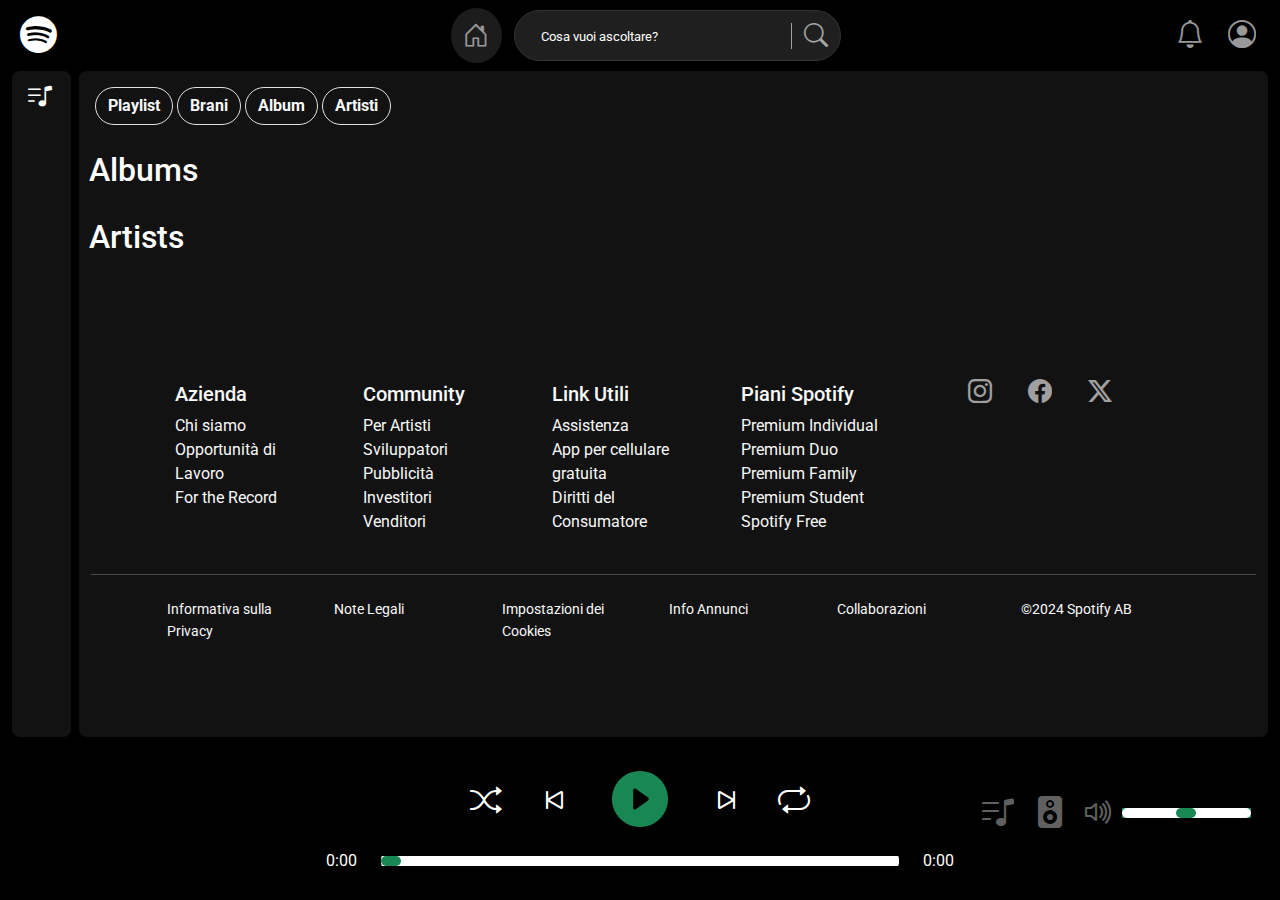
==== index.html @ 29d8d2ef "recentsongs display" ====
<!DOCTYPE html>
<html lang="it">

<head>
  <meta charset="UTF-8" />
  <meta name="viewport" content="width=device-width, initial-scale=1.0" />
  <title>HomePage</title>
  <link href="https://cdn.jsdelivr.net/npm/bootstrap@5.3.3/dist/css/bootstrap.min.css" rel="stylesheet"
    integrity="sha384-QWTKZyjpPEjISv5WaRU9OFeRpok6YctnYmDr5pNlyT2bRjXh0JMhjY6hW+ALEwIH" crossorigin="anonymous" />
  <link rel="stylesheet" href="https://cdn.jsdelivr.net/npm/bootstrap-icons@1.11.3/font/bootstrap-icons.min.css" />
  <link rel="stylesheet" href="assets/css/style.css" />
</head>

<body class="container-fluid">
  <header class="navbar bg-black row row-cols-3">
    <div class="flex-start col-4">
      <a class="navbar-brand p-2" href="./index.html">
        <i class="bi bi-spotify" style="font-size: 2.3rem; color: white"></i>
      </a>
    </div>
    <div class="d-flex col-4">
      <button class="btn" type="button" onclick="window.location.href='./index.html'">
        <i class="bi bi-house-door grey-icon"></i>
      </button>
      <form class="search-container" id="searchForm">
        <input type="text" placeholder="Cosa vuoi ascoltare?" class="ms-3" id="searchInput" />
        <button class="btn" type="submit" id="searchBtn">
          <i class="bi bi-search fs-4 grey-icon"></i>
        </button>

        <!-- <button class="btn" type="button">
            <i class="bi bi-view-list fs-3 grey-icon"></i>
          </button>  -->
      </form>
    </div>

    <div class="d-flex col-4 justify-content-end">
      <div class="dropdown">
        <button class="btn" data-bs-toggle="dropdown" type="button">
          <i class="bi bi-bell fs-3 grey-icon"></i>
        </button>
        <ul class="dropdown-menu dropdown-menu-end bg-dark">
          <li>
            <a class="dropdown-item" href="#">Nessuna nuova notifica</a>
          </li>
        </ul>
      </div>
      <div class="dropdown user">
        <button class="btn" type="button" data-bs-toggle="dropdown" aria-expanded="false">
          <i class="bi bi-person-circle fs-3 grey-icon"></i>
        </button>
        <ul class="dropdown-menu dropdown-menu-end bg-dark">
          <li><a class="dropdown-item" href="#">Account</a></li>
          <li><a class="dropdown-item" href="#">Profilo</a></li>
          <li><a class="dropdown-item" href="#">Impostazioni</a></li>
          <li>
            <hr class="dropdown-divider" />
          </li>
          <li><a class="dropdown-item" href="#">Esci</a></li>
        </ul>
      </div>
    </div>
  </header>

  <main class="container-fluid bg-black p-0">
    <section class="d-flex justify-content-between gap-2">
      <!--Libreria-->
      <div class="sidebar bg-schede align-items-start sticky-top h-100 top-custom pt-2 px-3 rounded-3" id="sidebar">
        <div class="menu-header" onclick="toggleMenu()">
          <i class="bi bi-music-note-list fs-4 me-2"></i>
          <span class="fw-bold hydeLibrary">La tua Libreria</span>
          <span><i class="bi bi-plus-lg grey-icon fs-4 ms-5"></i></span>
          <!--<form class="library-search-container">
              <button class="btn" type="button"></button>
              <input type="text" placeholder="Cerca in la Tua Libreria" />
            </form>-->
          <div class="my-2 hydeLibrary" id="library-container">
            <ul class="d-flex list-unstyled my-2">
              <li class="rounded bg-secondary text-light fs-6 fw-bold p-1 mx-2">
                Playlist
              </li>
              <li class="rounded bg-secondary text-light fw-bold p-1 mx-2">
                Artisti
              </li>
              <li class="rounded bg-secondary text-light fw-bold p-1 mx-2">
                Album
              </li>
            </ul>
            <div class="hydeLibrary d-flex justify-content-between">
              <span><i class="bi bi-search library-icon ms-4 fs-6 grey-icon"></i></span>
              <span><i class="bi bi-border-width ms-2 fs-6 grey-icon"></i></span>
            </div>
          </div>
        </div>

        <div id="libraryList" class="hydeLibrary library-scroll"></div>
      </div>

      <!--Main Containers 1 e 2-->
      <div class="container-fluid overflow-hidden p-0 rounded-3 bg-schede">
        <!--MAIN CONTAINER CON OVERFLOW HIDDEN-->
        <div class="container-fluid flex-grow-1 p-0 m-0 bg-schede main" id="main-Container">

          <div class="container-fluid px-3 py-3">
            <button class="btn btn-outline-secondary border bg-schede rounded-pill text-light fs-6 fw-bold" selected>
              Playlist
            </button>
            <button class="btn btn-outline-secondary border bg-schede rounded-pill text-light fs-6 fw-bold">
              Brani
            </button>
            <button class="btn btn-outline-secondary border bg-schede rounded-pill text-light fs-6 fw-bold">
              Album
            </button>
            <button class="btn btn-outline-secondary border bg-schede rounded-pill text-light fs-6 fw-bold">
              Artisti
            </button>
          </div>
          <h3 id="recentSongsTitle">Recent Songs</h3>
          <div class="container p-0" id="recentSongContainer">
            <div class="row row row-cols-3 g-2 gap-3 justify-content-center" id="recentSongWrapper">
              <!--<div class="col-4">a</div>
                <div class="col-4">a</div>
                <div class="col-4">a</div>
                <div class="col-4">a</div>
                <div class="col-4">a</div>
                <div class="col-4">a</div>-->
            </div>
          </div>

          <h2>Albums</h2>
          <!--Cambiato ID senza "container" per matchare il print in js-->
          <div class="row row-cols-2 row-cols-md-3 row-cols-lg-6 bg-schede px-5 w-100" id="album">
            <!--QUI SCHEDE JS RELATIVE AGLI ALBUMS
              VA AGGIUNTO TITOLO DELLA SEZIONE -->
            <!-- ELIMINARE DA QUA-->
            <!-- <div id="cardwrapper" class="col bg-schede d-flex justify-content-center card-prova g-0">
                <div class="card-padre d-flex justify-content-center pt-4">
                <div class="card bg-transparent border-0 card-figlio">
                  <a href=""><img
                    src="assets/imgs/main/image-13.jpg"
                    class="card-img-top img-fluid rounded-circle"
                    alt="..."
                  /></a>
                  <div class="card-body">
                    <a href="" class="text-light link-card"><p class="card-text fs-5">ARTISTA</p></a>
                  </div>
                </div>
                </div>
              </div>-->
            <!--A QUA-->
          </div>
          <h2>Artists</h2>
          <!--Cambiato ID senza "container" per matchare il print in js-->
          <div class="row row-cols-2 row-cols-md-3 row-cols-lg-6 bg-schede px-5 w-100" id="artist">
            <!--QUI SCHEDE JS RELATIVE AGLI ARTISTI
              VA AGGIUNTO TITOLO DELLA SEZIONE -->
          </div>
          <h2></h2><!--EX CRONOLOGIA TITOLO -->
          <div class="row row-cols-2 row-cols-md-3 row-cols-lg-6 bg-schede px-5 w-100" id="cronologiaContainer">
            <!--QUI SCHEDE JS RELATIVE ALLA CRONOLOGIA
              VA AGGIUNTO TITOLO DELLA SEZIONE -->
          </div>
          <!--QUA CI STAVA L'HR-->
          <footer class="bg-schede text-light py-4 mt-5">
            <div class="container-fluid">
              <div class="row row-cols-md-5 mx-3 px-5">
                <div class="col-md-2 m-2">
                  <h5>Azienda</h5>
                  <ul class="list-unstyled">
                    <li>
                      <a href="javascript:void(0)" class="text-light text-decoration-none">Chi siamo</a>
                    </li>
                    <li>
                      <a href="javascript:void(0)" class="text-light text-decoration-none">Opportunità di Lavoro</a>
                    </li>
                    <li>
                      <a href="javascript:void(0)" class="text-light text-decoration-none">For the Record</a>
                    </li>
                  </ul>
                </div>
                <div class="col-md-2 m-2">
                  <h5>Community</h5>
                  <ul class="list-unstyled">
                    <li>
                      <a href="javascript:void(0)" class="text-light text-decoration-none">Per Artisti</a>
                    </li>
                    <li>
                      <a href="javascript:void(0)" class="text-light text-decoration-none">Sviluppatori</a>
                    </li>
                    <li>
                      <a href="javascript:void(0)" class="text-light text-decoration-none">Pubblicità</a>
                    </li>
                    <li>
                      <a href="javascript:void(0)" class="text-light text-decoration-none">Investitori</a>
                    </li>
                    <li>
                      <a href="javascript:void(0)" class="text-light text-decoration-none">Venditori</a>
                    </li>
                  </ul>
                </div>
                <div class="col-md-2 m-2">
                  <h5>Link Utili</h5>
                  <ul class="list-unstyled">
                    <li>
                      <a href="javascript:void(0)" class="text-light text-decoration-none">Assistenza</a>
                    </li>
                    <li>
                      <a href="javascript:void(0)" class="text-light text-decoration-none">App per cellulare
                        gratuita</a>
                    </li>
                    <li>
                      <a href="javascript:void(0)" class="text-light text-decoration-none">Diritti del Consumatore</a>
                    </li>
                  </ul>
                </div>
                <div class="col-md-2 m-2">
                  <h5>Piani Spotify</h5>
                  <ul class="list-unstyled">
                    <li>
                      <a href="javascript:void(0)" class="text-light text-decoration-none">Premium Individual</a>
                    </li>
                    <li>
                      <a href="javascript:void(0)" class="text-light text-decoration-none">Premium Duo</a>
                    </li>
                    <li>
                      <a href="javascript:void(0)" class="text-light text-decoration-none">Premium Family</a>
                    </li>
                    <li>
                      <a href="javascript:void(0)" class="text-light text-decoration-none">Premium Student</a>
                    </li>
                    <li>
                      <a href="javascript:void(0)" class="text-light text-decoration-none">Spotify Free</a>
                    </li>
                  </ul>
                </div>
                <div class="col-md-3 text-center me-0">
                  <i class="bi bi-instagram grey-icon fs-4 mx-3"></i>
                  <i class="bi bi-facebook grey-icon fs-4 mx-3"></i>
                  <i class="bi bi-twitter-x grey-icon fs-4 mx-3"></i>
                </div>
              </div>

              <hr />
              <div class="container-fluid text-light p-0 py-2 lastNotes">
                <ul class="row row-cols-md-5 ms-3 me-5 px-5 list-unstyled">
                  <li class="col-md-2">
                    <p>Informativa sulla Privacy</p>
                  </li>
                  <li class="col-md-2">
                    <p>Note Legali</p>
                  </li>
                  <li class="col-md-2">
                    <p>Impostazioni dei Cookies</p>
                  </li>
                  <li class="col-md-2">
                    <p>Info Annunci</p>
                  </li>
                  <li class="col-md-2">
                    <p>Collaborazioni</p>
                  </li>
                  <li class="col-md-2 text-center">
                    <p>&copy;2024 Spotify AB</p>
                  </li>
                </ul>
              </div>
            </div>
          </footer>
        </div>

        <div class="container-fluid flex-grow-1 m-0 bg-schede main d-none" id="second-main-Container">

          <div class="container-fluid px-3 py-3">
            <button class="btn btn-outline-secondary border bg-schede rounded-pill text-light fs-6 fw-bold" selected>
              Playlist
            </button>
            <button class="btn btn-outline-secondary border bg-schede rounded-pill text-light fs-6 fw-bold">
              Brani
            </button>
            <button class="btn btn-outline-secondary border bg-schede rounded-pill text-light fs-6 fw-bold">
              Album
            </button>
            <button class="btn btn-outline-secondary border bg-schede rounded-pill text-light fs-6 fw-bold">
              Artisti
            </button>
          </div>

          <div class="row row-cols-4 mb-4 px-0">
            <div class="col-3 d-flex justify-content-end py-3">
              <div class="card-Track d-flex justify-content-center py-3" id="popularSearchSong">
                <div class="card-figlio">
                  <img src="" alt="..." width="280px" class="img-fluid mb-3" id="firstAlbum" />
                  <h5 id="firstTrack">titolo canzone</h5>
                  <div class="d-flex">
                    <p id="type" class="lastNotes opacity-75">Brano</p>
                    <p id="duration" class="lastNotes ms-2">durata</p>
                  </div>
                </div>
              </div>
            </div>
            <div class="col-3 d-flex justify-content-center py-3">
              <div class="card-Track d-flex justify-content-center py-3">
                <div class="card-figlio">
                  <img src="" alt="..." width="315px" class="img-fluid mb-3 rounded-circle" id="firstArtistPic" />
                  <a class="link-card" id="firstArtistLink">
                    <h5 id="firstArtistName">Artist name</h5>
                  </a>
                </div>
              </div>
            </div>
            <div class="col-6 d-flex flex-column justify-content-center" id="popularTracks">
              <!--Scitta con js-->
            </div>
          </div>
          <div class="container">
            <div class="row row-cols-4 justify-content-between opacity-75">
              <div class="col-index align-content-center text-end ms-3">
                <p class="mb-1">#</p>
              </div>
              <div class="col-7 align-content-center">
                <p class="mb-1">Titolo</p>
              </div>
              <div class="col-2 text-end align-content-center"></div>
              <div class="col-2 text-end align-content-center">
                <p class="mb-1"><i class="bi bi-clock"></i></p>
              </div>
            </div>
            <hr class="bg-secondary mt-0" />

            <div class="mt-3" id="songList">
              <!--LISTA CANZONI-->
            </div>

            <!--SEZIONE CORRELATI-->
            <h2>Related Album</h2>
            <!--Cambiato ID senza "container" per matchare il print in js-->
            <div class="row row-cols-2 row-cols-md-3 row-cols-lg-6 bg-schede px-5 w-100" id="albumSearch"></div>
            <h2>Related Artist</h2>
            <!--Cambiato ID senza "container" per matchare il print in js-->
            <div class="row row-cols-2 row-cols-md-3 row-cols-lg-6 bg-schede px-5 w-100" id="artistSearch"></div>
            <footer class="bg-schede text-light py-4 mt-5">
              <div class="container-fluid">
                <div class="row row-cols-md-5 mx-3 px-5">
                  <div class="col-md-2 m-2">
                    <h5>Azienda</h5>
                    <ul class="list-unstyled">
                      <li>
                        <a href="javascript:void(0)" class="text-light text-decoration-none">Chi siamo</a>
                      </li>
                      <li>
                        <a href="javascript:void(0)" class="text-light text-decoration-none">Opportunità di Lavoro</a>
                      </li>
                      <li>
                        <a href="javascript:void(0)" class="text-light text-decoration-none">For the Record</a>
                      </li>
                    </ul>
                  </div>
                  <div class="col-md-2 m-2">
                    <h5>Community</h5>
                    <ul class="list-unstyled">
                      <li>
                        <a href="javascript:void(0)" class="text-light text-decoration-none">Per Artisti</a>
                      </li>
                      <li>
                        <a href="javascript:void(0)" class="text-light text-decoration-none">Sviluppatori</a>
                      </li>
                      <li>
                        <a href="javascript:void(0)" class="text-light text-decoration-none">Pubblicità</a>
                      </li>
                      <li>
                        <a href="javascript:void(0)" class="text-light text-decoration-none">Investitori</a>
                      </li>
                      <li>
                        <a href="javascript:void(0)" class="text-light text-decoration-none">Venditori</a>
                      </li>
                    </ul>
                  </div>
                  <div class="col-md-2 m-2">
                    <h5>Link Utili</h5>
                    <ul class="list-unstyled">
                      <li>
                        <a href="javascript:void(0)" class="text-light text-decoration-none">Assistenza</a>
                      </li>
                      <li>
                        <a href="javascript:void(0)" class="text-light text-decoration-none">App per cellulare
                          gratuita</a>
                      </li>
                      <li>
                        <a href="javascript:void(0)" class="text-light text-decoration-none">Diritti del Consumatore</a>
                      </li>
                    </ul>
                  </div>
                  <div class="col-md-2 m-2">
                    <h5>Piani Spotify</h5>
                    <ul class="list-unstyled">
                      <li>
                        <a href="javascript:void(0)" class="text-light text-decoration-none">Premium Individual</a>
                      </li>
                      <li>
                        <a href="javascript:void(0)" class="text-light text-decoration-none">Premium Duo</a>
                      </li>
                      <li>
                        <a href="javascript:void(0)" class="text-light text-decoration-none">Premium Family</a>
                      </li>
                      <li>
                        <a href="javascript:void(0)" class="text-light text-decoration-none">Premium Student</a>
                      </li>
                      <li>
                        <a href="javascript:void(0)" class="text-light text-decoration-none">Spotify Free</a>
                      </li>
                    </ul>
                  </div>
                  <div class="col-md-3 text-center me-0">
                    <i class="bi bi-instagram grey-icon fs-4 mx-3"></i>
                    <i class="bi bi-facebook grey-icon fs-4 mx-3"></i>
                    <i class="bi bi-twitter-x grey-icon fs-4 mx-3"></i>
                  </div>
                </div>

                <hr />
                <div class="container-fluid text-light p-0 py-2 lastNotes">
                  <ul class="row row-cols-md-5 ms-3 me-5 px-5 list-unstyled">
                    <li class="col-md-2">
                      <p>Informativa sulla Privacy</p>
                    </li>
                    <li class="col-md-2">
                      <p>Note Legali</p>
                    </li>
                    <li class="col-md-2">
                      <p>Impostazioni dei Cookies</p>
                    </li>
                    <li class="col-md-2">
                      <p>Info Annunci</p>
                    </li>
                    <li class="col-md-2">
                      <p>Collaborazioni</p>
                    </li>
                    <li class="col-md-2 text-center">
                      <p>&copy;2024 Spotify AB</p>
                    </li>
                  </ul>
                </div>
              </div>
            </footer>
          </div>
        </div>
      </div>
    </section>

    <section id="music-player" class="container-fluid bg-black pt-3">
      <audio src="" class="d-none" id="audioPlayer"></audio>
      <div class="row row-cols-4 align-items-center">
        <div class="col-2 d-flex align-items-center p-0">
          <img id="current-song-img" src="" class="img-fluid rounded-3 pe-1" />
          <div>
            <p id="song-title" class="text-white h3 m-0"></p>
            <p id="artist-name" class="text-white h4 m-0 opacity-75"></p>
          </div>
        </div>
        <div class="col-1" id="likeSongButton"></div>
        <div id="progress-container" class="col-6 p-0">
          <div class="d-flex justify-content-center">
            <button class="btn">
              <i class="bi bi-shuffle text-white"></i>
            </button>
            <button class="btn">
              <i class="bi bi-skip-start text-white"></i>
            </button>
            <button type="button" id="playPause" class="btn fs-3" onclick="playPause()">
              <i class="bi bi-play-circle-fill text-success"></i>
            </button>
            <button class="btn">
              <i class="bi bi-skip-end text-white"></i>
            </button>
            <button class="btn">
              <i class="bi bi-repeat text-white"></i>
            </button>
          </div>
          <div class="row align-items-center">
            <div class="col-auto">
              <p id="currentTime" class="text-white">0:00</p>
            </div>
            <div class="col">
              
                <div class="progress-bar progress" role="progressbar"aria-valuemin="0"
                  aria-valuemax="100">
                  <input type="range" id="Barra" value="0"/>
                </div>
              
            </div>
            <div class="col-auto">
              <p id="songDuration" class="text-white">0:00</p>
            </div>
          </div>
        </div>
        <div class="col-3 d-flex align-items-center p-0 justify-content-center">
          <i class="bi bi-music-note-list grey-icon px-1"></i>
          <i class="bi bi-speaker-fill grey-icon px-1"></i>
          <i class="bi bi-volume-up grey-icon"></i>
          <input type="range" class="ml-2 bg-success" />
        </div>
      </div>
    </section>
  </main>
  <script src="https://cdn.jsdelivr.net/npm/bootstrap@5.3.3/dist/js/bootstrap.bundle.min.js"
    integrity="sha384-YvpcrYf0tY3lHB60NNkmXc5s9fDVZLESaAA55NDzOxhy9GkcIdslK1eN7N6jIeHz"
    crossorigin="anonymous"></script>
  <script src="assets/js/index.js"></script>
</body>

</html>
---- assets/css/style.css ----
@import url("https://fonts.googleapis.com/css2?family=Roboto:ital,wght@0,100;0,300;0,400;0,500;0,700;0,900;1,100;1,300;1,400;1,500;1,700;1,900&display=swap");

* {
  box-sizing: border-box;
}

html,
body {
  font-family: "Roboto", sans-serif;
  background-color: black;
  color: white;
  padding: 0;
  margin: 0;
}
p{
  margin:0;
  padding:0;
}

main{
  height:87vh;
  box-sizing: border-box;
}

main>section:first-child{
  height: 85%;
}

.bg-custom {
  background-color: #1e1e1e;
}

.text-custom {
  opacity: 0.7;
}

.text-custom:hover {
  opacity: 1;
}

.search-container {
  display: flex;
  justify-content: space-between;
  align-items: center;
  background-color: #1f1f1f;
  border-radius: 30px;
  border: 1px solid #333;
  flex-grow: 1;
}

.grey-icon {
  color: white;
  opacity: 0.6;
  font-size: 2rem;
  transition: color 0.3s ease;
}

.bi-house-door {
  background-color: #303030;
  border-radius: 50%;
  padding: 0.5em;
  font-size: 1.6em;
}

button:active .grey-icon,
button:hover .grey-icon {
  opacity: 1;
  border: none;
  outline: none;
}

.btn {
  background-color: transparent;
  border: none;
  outline: none;
}

.search-container input::placeholder{
  font-size: 0.8em;
}

.search-container input,
.search-container input:focus,
.search-container input:-webkit-autofill, 
.search-container input:-webkit-autofill:focus {
  box-shadow: 0 0 0px 1000px #1f1f1f inset;
  -webkit-text-fill-color: white;
  font-size: 1em;
  background-color: #1f1f1f !important;
  color: white !important;
  border: none;
  outline: none;
  flex-grow: 1;
  border-right: 1px solid #a1a1a1;
  padding-left: 0.6em;
}

.custom-select { 
  background-color: transparent; 
  color: white; 
  border: none; 
} 
.custom-select option { 
  background-color: #1f1f1f; 
  color: white; 
} 
.custom-select:focus { 
  border-color: transparent; 
  box-shadow: none;
  background-color: #1f1f1f;
 } 
 .custom-select option:hover, 
 .custom-select option:focus {
  background-color: #1f1f1f; 
  color: white; 
}

.search-container input:focus .search-container {
  border: 2px solid #fefefe; /* Colore del bordo quando si scrive (verde, ad esempio) */
}

.dropdown-item, .dropdown-item:hover  {
  color: white;
  font-size: 1em;
  width: 13rem;
  opacity: 0.8;
  margin-bottom: 0.5em;
  background-color: transparent;
}

.user .dropdown-item:hover {
  background-color: #3E3E3E;
  color: #fefefe;
}

.sidebar {
    background-color: #000;
    width: 60px;
    overflow-x: hidden;
    transition: width 0.3s ease;
    display: flex;
    flex-direction: column;
    align-items: center;
    padding-top: 15px;
}

.sidebar.expanded{
    width: 20rem;
}

.menu-item {
    display: flex;
    align-items: center;
    gap: 15px;
    width: 100%;
    padding: 10px;
    color: white;
    text-decoration: none;
    transition: background 0.3s ease;
}

.menu-item i {
    font-size: 1.5rem;
    margin-left: 10px;
}

.library-search-container, .hydeLibrary{
    display: none;
    white-space: nowrap;
}


.sidebar.expanded span, .sidebar.expanded .hydeLibrary,.sidebar.expanded .library-search-container{
    display: inline;
}

.menu-item:hover {
    background-color: #333;
}

/* Icona personalizzata per la parte superiore */
.menu-header i {
    font-size: 2rem;
    margin-bottom: 30px;
    color: white;
}
.top-custom{
  top: 5.9em;
  height: 75%;
}

.bg-schede{
  background-color: #121212;
}
.bg-custom {
  background-color: #353535;
}
.main{
  width: 100%;
  height: 75vh;
  overflow-y: scroll;
}

.lastNotes {
  font-size: 0.9rem;
}

.card-text{
  display: -webkit-box;
  -webkit-box-direction: vertical;
  -webkit-box-orient: vertical;
  -webkit-line-clamp: 2;
  overflow: hidden;
  height: 4rem;
}

.card-figlio{
  width: 80%;
}

.card-padre{
  width: 95%;
}
.card-padre:hover{
  background-color: #1f1f1f7a;
  cursor: pointer;
  border-radius: 16px; 
}
.link-card{
  text-decoration: none;
}
.link-card:hover{
  text-decoration: underline;
}


.img{
  object-fit: cover;
  object-position: top;
}

.col-index{
width: 1em;
}

.icon-hover{
  visibility: hidden;
}

.hover-custom:hover .icon-hover{
  visibility: visible;
}

.fs-custom{
  font-size: 0.9em
}

.card-Track{
  background-color: #1f1f1f7a;
  cursor: pointer;
  border-radius: 12px; 
}

.card-Track:hover{
  background-color: #1f1f1f;
}

.list-hover{
  cursor: pointer;
  border-radius: 12px; 
}

.list-hover:hover{
  background-color: #1f1f1f7a;
}

.link-card{
  text-decoration: none;
  color: #fefefe;
  opacity: 0.7;
}

.link-card:hover{
  opacity: 1;
  text-decoration: none;
}


/*ALBUM INIZIO*/
-hero{
  box-shadow: 0px 50px 100px 50px #DC3545;
}
.titolo{
  font-size: 4.5em;
  font-weight:900;
}
h2, .hero p, .hero img{
  padding: 10px;
}
#imgAlbum{
  padding: 0;
  max-width: 250px;
  display: block;
  margin: 0 auto;
  margin-bottom: 20px;
  box-shadow: 7px 7px 10px #1f1f1f;
}
#imgBand{
  width: 30%;
  max-width: 90px;
  border-radius: 50px;
  display: inline-block;
}
.imgSong{
  max-width: 40px;
  border-radius: 8px;
  display: inline-block;
}
.dropdown-item:hover{
  background-color: grey;
}
ol{
  padding-left: 50px;
}
ol li {
  margin-bottom: 10px;
  font-size: x-large;
}
ol li p{
  margin-left: 20%;
}
#sidebar{
  display: none;
}

@media screen and (min-width:768px){
  ol li{
      font-size: larger;
  }
  .visual, .time{
      display: inline-block !important;
  }
  .more{
      display: none;
  }
  #sidebar{
      display: block;
  }
}
@media screen and (min-width:992px){
  ol li{
      font-size: larger;
  }
  #imgBand{
      width: 40%;
  }
  #imgAlbum{
      max-width: 300px;
  }
}
.col-index{
  width: 1em;
}

#songList p{
  margin-bottom: 0px;
}

/*ALBUM FINE*/

/*ARTIST INIZIO*/
#heroSection{
  min-height:35vh;
  width: 100%;
  
}
.hero-custom{
  width: 100%;
  object-fit: cover;
  
  
}
.heroText-Custom{
  left: 15px;
  bottom:15px;
}
#heroArtistName{
  font-size: 4.5em;
  margin-bottom: 0px !important;
  
  
}
#heroArtistName,#verifiedArtist,#heroArtistView{
  text-shadow: 2px 2px 2px#1f1f1f7a;
}

/*ARTIST FINE*/

/*player*/

#music-player i {
  color: #a1a1a1;
  font-size: 2em;
  margin: 0 0.2em;

}

#music-player i:hover {
  color: white;
}

#song-title {
  font-size: 100%;
}

#artist-name {
  font-size: 70%;
  color: #a1a1a1
}

#current-song-img {
  max-width: 4em;
}
/*fine player*/

.fs-small{
  font-size: 0.7em;
}

.library-scroll{
  overflow: scroll;
}


 * {
  scrollbar-width: auto;
  scrollbar-color: #363636 #121212;}

 
  *::-webkit-scrollbar {
    width: 0px;
  }

  *::-webkit-scrollbar-track {
    background: #121212;
  }

  *::-webkit-scrollbar-thumb {
    background-color: #363636;
    border-radius: px;
    border: px none #000000;
  }

  .custom-text-library{
    display: -webkit-box;
    -webkit-box-direction: horizontal;
    -webkit-box-orient: horizontal;
    overflow: hidden;
    width: 15em;
  }

  .progress-bar{
    background-color: transparent !important;
  }

/*per eliminare le impostazioni di default dei browser*/
  input[type="range"] {
    appearance: none; 
    
}

/*custom per barra*/
input[type="range"]::-webkit-slider-runnable-track {
    height: 10px;
    background: #ffffff;
    border-radius: 5px;
   
}

/* Personalizzazione del cursore (chrome) */
input[type="range"]::-webkit-slider-thumb {
    -webkit-appearance: none;
    appearance: none;
    width: 20px;
    height: 10px;
    border-radius: 25px;
    background: #198754; /* Colore del cursore */
    border: none; /* Bordo bianco per farlo risaltare */
    cursor: pointer;
}

/* Personalizzazione del cursore per Firefox */
input[type="range"]::-moz-range-thumb {
    background: #ffffff;
    cursor: pointer;
}

input[type="range"]:focus::-webkit-slider-runnable-track{
background: rgb(255, 255, 255);
}
input[type="range"]:hover::-webkit-slider-thumb {
    background: #198754; 
    transform: scale(1.5);

}
.card-recent{
  display: -webkit-box;
  -webkit-box-direction: vertical;
  -webkit-box-orient: vertical;
  -webkit-line-clamp: 2;
  overflow: hidden;
}
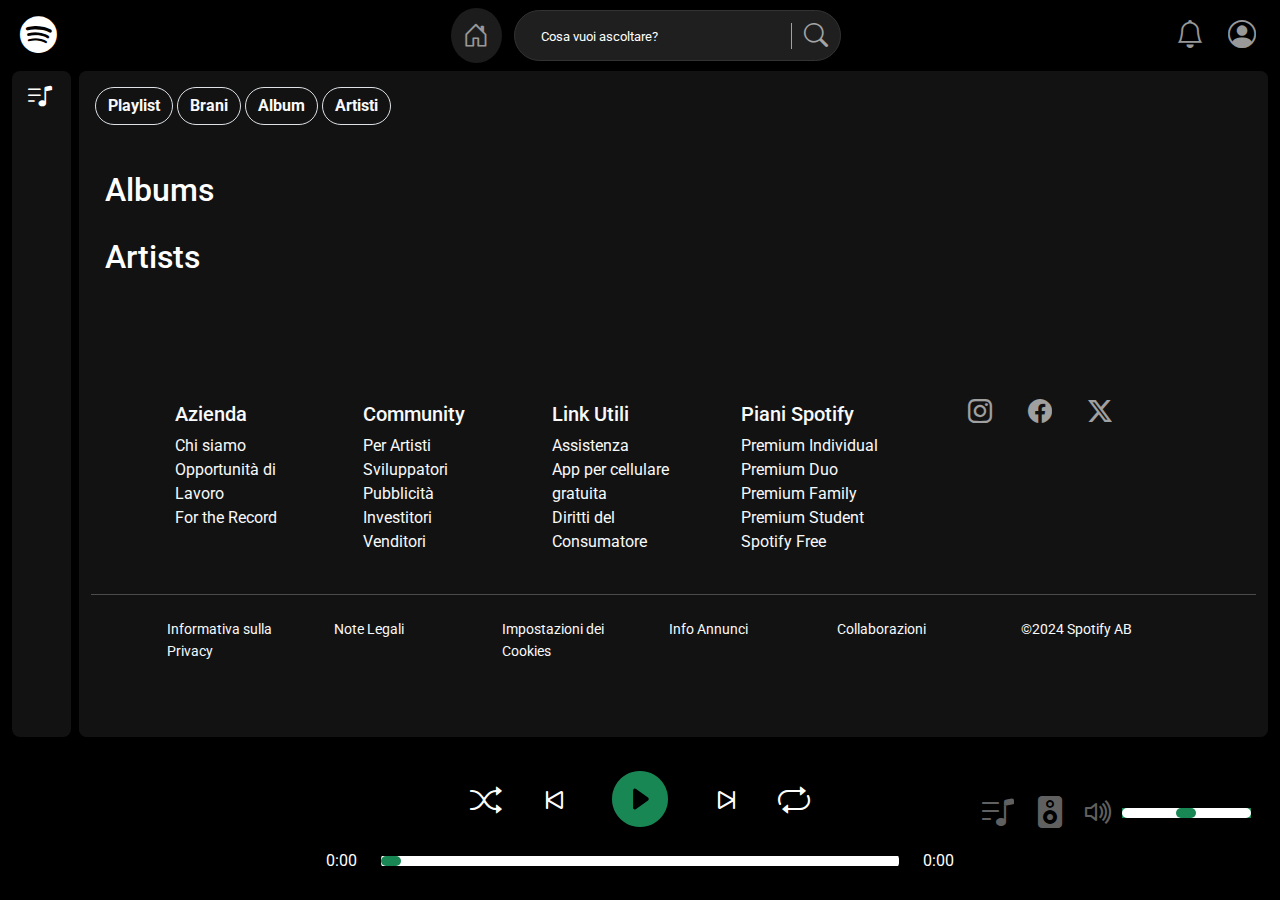
==== commit d9de9baf: "aggiunta icona head" ====
--- a/index.html
+++ b/index.html
@@ -5,6 +5,7 @@
   <meta charset="UTF-8" />
   <meta name="viewport" content="width=device-width, initial-scale=1.0" />
   <title>HomePage</title>
+  <link rel="icon" href="assets/imgs/Spotify_Primary_Logo_RGB_Green.png">
   <link href="https://cdn.jsdelivr.net/npm/bootstrap@5.3.3/dist/css/bootstrap.min.css" rel="stylesheet"
     integrity="sha384-QWTKZyjpPEjISv5WaRU9OFeRpok6YctnYmDr5pNlyT2bRjXh0JMhjY6hW+ALEwIH" crossorigin="anonymous" />
   <link rel="stylesheet" href="https://cdn.jsdelivr.net/npm/bootstrap-icons@1.11.3/font/bootstrap-icons.min.css" />
@@ -115,7 +116,7 @@
               Artisti
             </button>
           </div>
-          <h3 id="recentSongsTitle">Recent Songs</h3>
+          <h2 id="recentSongsTitle" class="ms-3">Recent Songs</h2>
           <div class="container p-0" id="recentSongContainer">
             <div class="row row row-cols-3 g-2 gap-3 justify-content-center" id="recentSongWrapper">
               <!--<div class="col-4">a</div>
@@ -127,7 +128,7 @@
             </div>
           </div>
 
-          <h2>Albums</h2>
+          <h2 class="ms-3">Albums</h2>
           <!--Cambiato ID senza "container" per matchare il print in js-->
           <div class="row row-cols-2 row-cols-md-3 row-cols-lg-6 bg-schede px-5 w-100" id="album">
             <!--QUI SCHEDE JS RELATIVE AGLI ALBUMS
@@ -149,7 +150,7 @@
               </div>-->
             <!--A QUA-->
           </div>
-          <h2>Artists</h2>
+          <h2 class="ms-3">Artists</h2>
           <!--Cambiato ID senza "container" per matchare il print in js-->
           <div class="row row-cols-2 row-cols-md-3 row-cols-lg-6 bg-schede px-5 w-100" id="artist">
             <!--QUI SCHEDE JS RELATIVE AGLI ARTISTI
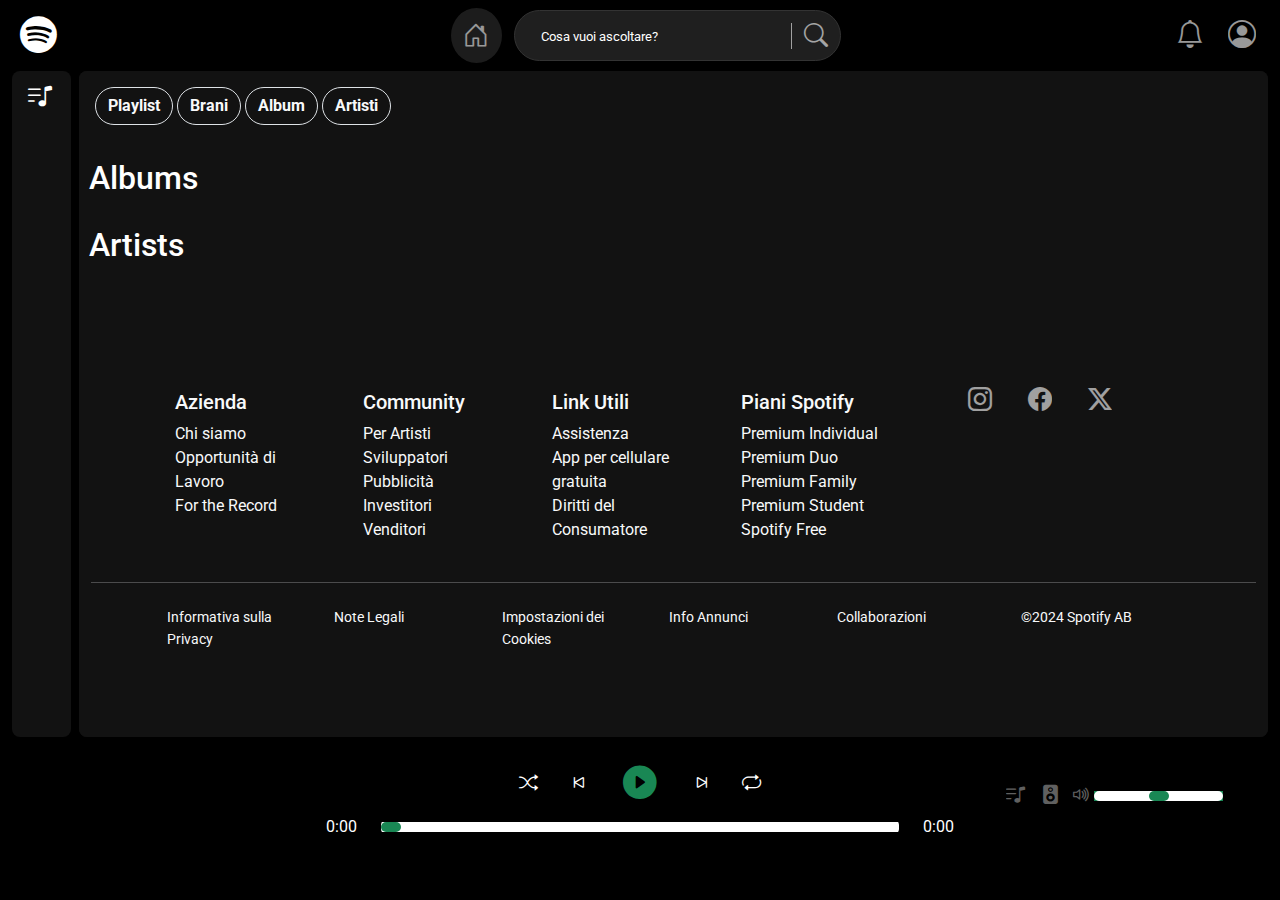
==== commit acec97f4: "modifiche" ====
--- a/index.html
+++ b/index.html
@@ -5,7 +5,6 @@
   <meta charset="UTF-8" />
   <meta name="viewport" content="width=device-width, initial-scale=1.0" />
   <title>HomePage</title>
-  <link rel="icon" href="assets/imgs/Spotify_Primary_Logo_RGB_Green.png">
   <link href="https://cdn.jsdelivr.net/npm/bootstrap@5.3.3/dist/css/bootstrap.min.css" rel="stylesheet"
     integrity="sha384-QWTKZyjpPEjISv5WaRU9OFeRpok6YctnYmDr5pNlyT2bRjXh0JMhjY6hW+ALEwIH" crossorigin="anonymous" />
   <link rel="stylesheet" href="https://cdn.jsdelivr.net/npm/bootstrap-icons@1.11.3/font/bootstrap-icons.min.css" />
@@ -14,12 +13,12 @@
 
 <body class="container-fluid">
   <header class="navbar bg-black row row-cols-3">
-    <div class="flex-start col-4">
+    <div class="flex-start col-2 col-lg-4">
       <a class="navbar-brand p-2" href="./index.html">
         <i class="bi bi-spotify" style="font-size: 2.3rem; color: white"></i>
       </a>
     </div>
-    <div class="d-flex col-4">
+    <div class="d-flex col-10 col-lg-4">
       <button class="btn" type="button" onclick="window.location.href='./index.html'">
         <i class="bi bi-house-door grey-icon"></i>
       </button>
@@ -35,7 +34,7 @@
       </form>
     </div>
 
-    <div class="d-flex col-4 justify-content-end">
+    <div class="d-none d-lg-flex col-4 justify-content-end">
       <div class="dropdown">
         <button class="btn" data-bs-toggle="dropdown" type="button">
           <i class="bi bi-bell fs-3 grey-icon"></i>
@@ -116,9 +115,9 @@
               Artisti
             </button>
           </div>
-          <h2 id="recentSongsTitle" class="ms-3">Recent Songs</h2>
-          <div class="container p-0" id="recentSongContainer">
-            <div class="row row row-cols-3 g-2 gap-3 justify-content-center" id="recentSongWrapper">
+          <h3 id="recentSongsTitle">Recent Songs</h3>
+          <div class="container" id="recentSongContainer">
+            <div class="row" id="recentSongWrapper">
               <!--<div class="col-4">a</div>
                 <div class="col-4">a</div>
                 <div class="col-4">a</div>
@@ -128,7 +127,7 @@
             </div>
           </div>
 
-          <h2 class="ms-3">Albums</h2>
+          <h2>Albums</h2>
           <!--Cambiato ID senza "container" per matchare il print in js-->
           <div class="row row-cols-2 row-cols-md-3 row-cols-lg-6 bg-schede px-5 w-100" id="album">
             <!--QUI SCHEDE JS RELATIVE AGLI ALBUMS
@@ -150,7 +149,7 @@
               </div>-->
             <!--A QUA-->
           </div>
-          <h2 class="ms-3">Artists</h2>
+          <h2>Artists</h2>
           <!--Cambiato ID senza "container" per matchare il print in js-->
           <div class="row row-cols-2 row-cols-md-3 row-cols-lg-6 bg-schede px-5 w-100" id="artist">
             <!--QUI SCHEDE JS RELATIVE AGLI ARTISTI
@@ -450,14 +449,13 @@
     <section id="music-player" class="container-fluid bg-black pt-3">
       <audio src="" class="d-none" id="audioPlayer"></audio>
       <div class="row row-cols-4 align-items-center">
-        <div class="col-2 d-flex align-items-center p-0">
+        <div class="col-6 col-lg-3 d-flex align-items-center p-0">
           <img id="current-song-img" src="" class="img-fluid rounded-3 pe-1" />
           <div>
             <p id="song-title" class="text-white h3 m-0"></p>
             <p id="artist-name" class="text-white h4 m-0 opacity-75"></p>
           </div>
         </div>
-        <div class="col-1" id="likeSongButton"></div>
         <div id="progress-container" class="col-6 p-0">
           <div class="d-flex justify-content-center">
             <button class="btn">
@@ -493,7 +491,7 @@
             </div>
           </div>
         </div>
-        <div class="col-3 d-flex align-items-center p-0 justify-content-center">
+        <div class="col-lg-3 d-none d-lg-flex align-items-center p-0 justify-content-center">
           <i class="bi bi-music-note-list grey-icon px-1"></i>
           <i class="bi bi-speaker-fill grey-icon px-1"></i>
           <i class="bi bi-volume-up grey-icon"></i>
--- a/assets/css/style.css
+++ b/assets/css/style.css
@@ -400,7 +400,7 @@
 
 #music-player i {
   color: #a1a1a1;
-  font-size: 2em;
+  font-size: 1.2em;
   margin: 0 0.2em;
 
 }
@@ -456,7 +456,7 @@
     -webkit-box-direction: horizontal;
     -webkit-box-orient: horizontal;
     overflow: hidden;
-    width: 15em;
+    max-width: 15em;
   }
 
   .progress-bar{
@@ -503,11 +503,3 @@
     transform: scale(1.5);
 
 }
-.card-recent{
-  display: -webkit-box;
-  -webkit-box-direction: vertical;
-  -webkit-box-orient: vertical;
-  -webkit-line-clamp: 2;
-  overflow: hidden;
-}
-
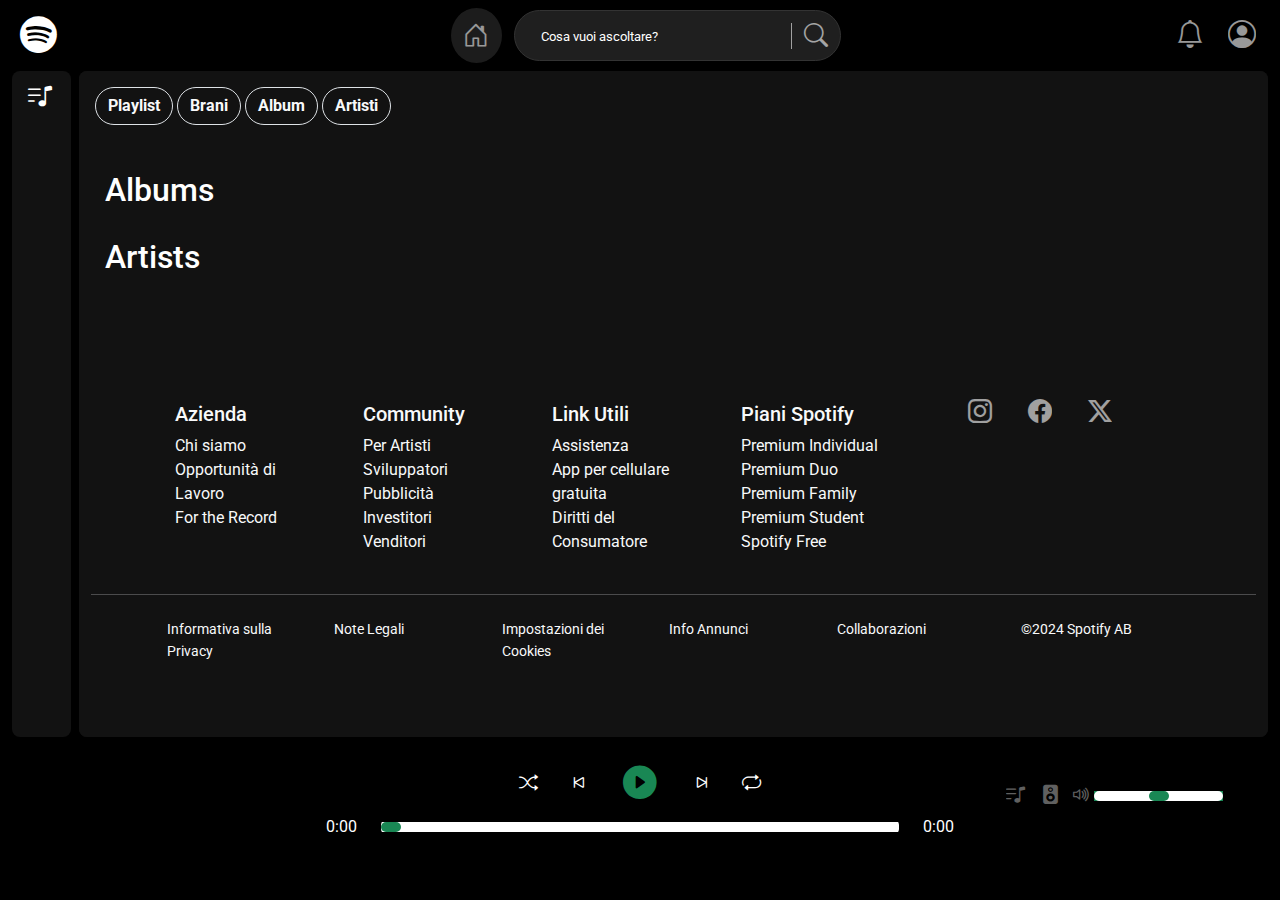
==== commit 35e96e92: "commit" ====
--- a/index.html
+++ b/index.html
@@ -4,7 +4,8 @@
 <head>
   <meta charset="UTF-8" />
   <meta name="viewport" content="width=device-width, initial-scale=1.0" />
-  <title>HomePage</title>
+  <title>Spotify - Epicode</title>
+  <link rel="icon" href="assets/imgs/Spotify_Primary_Logo_RGB_Green.png">
   <link href="https://cdn.jsdelivr.net/npm/bootstrap@5.3.3/dist/css/bootstrap.min.css" rel="stylesheet"
     integrity="sha384-QWTKZyjpPEjISv5WaRU9OFeRpok6YctnYmDr5pNlyT2bRjXh0JMhjY6hW+ALEwIH" crossorigin="anonymous" />
   <link rel="stylesheet" href="https://cdn.jsdelivr.net/npm/bootstrap-icons@1.11.3/font/bootstrap-icons.min.css" />
@@ -115,9 +116,9 @@
               Artisti
             </button>
           </div>
-          <h3 id="recentSongsTitle">Recent Songs</h3>
-          <div class="container" id="recentSongContainer">
-            <div class="row" id="recentSongWrapper">
+          <h2 id="recentSongsTitle" class="ms-3">Recent Songs</h2>
+          <div class="container p-0" id="recentSongContainer">
+            <div class="row row row-cols-3 g-2 gap-3 justify-content-center" id="recentSongWrapper">
               <!--<div class="col-4">a</div>
                 <div class="col-4">a</div>
                 <div class="col-4">a</div>
@@ -127,7 +128,7 @@
             </div>
           </div>
 
-          <h2>Albums</h2>
+          <h2 class="ms-3">Albums</h2>
           <!--Cambiato ID senza "container" per matchare il print in js-->
           <div class="row row-cols-2 row-cols-md-3 row-cols-lg-6 bg-schede px-5 w-100" id="album">
             <!--QUI SCHEDE JS RELATIVE AGLI ALBUMS
@@ -149,7 +150,7 @@
               </div>-->
             <!--A QUA-->
           </div>
-          <h2>Artists</h2>
+          <h2 class="ms-3">Artists</h2>
           <!--Cambiato ID senza "container" per matchare il print in js-->
           <div class="row row-cols-2 row-cols-md-3 row-cols-lg-6 bg-schede px-5 w-100" id="artist">
             <!--QUI SCHEDE JS RELATIVE AGLI ARTISTI
--- a/assets/css/style.css
+++ b/assets/css/style.css
@@ -12,17 +12,17 @@
   padding: 0;
   margin: 0;
 }
-p{
-  margin:0;
-  padding:0;
-}
-
-main{
-  height:87vh;
+p {
+  margin: 0;
+  padding: 0;
+}
+
+main {
+  height: 87vh;
   box-sizing: border-box;
 }
 
-main>section:first-child{
+main > section:first-child {
   height: 85%;
 }
 
@@ -75,13 +75,13 @@
   outline: none;
 }
 
-.search-container input::placeholder{
+.search-container input::placeholder {
   font-size: 0.8em;
 }
 
 .search-container input,
 .search-container input:focus,
-.search-container input:-webkit-autofill, 
+.search-container input:-webkit-autofill,
 .search-container input:-webkit-autofill:focus {
   box-shadow: 0 0 0px 1000px #1f1f1f inset;
   -webkit-text-fill-color: white;
@@ -95,31 +95,32 @@
   padding-left: 0.6em;
 }
 
-.custom-select { 
-  background-color: transparent; 
-  color: white; 
-  border: none; 
-} 
-.custom-select option { 
-  background-color: #1f1f1f; 
-  color: white; 
-} 
-.custom-select:focus { 
-  border-color: transparent; 
+.custom-select {
+  background-color: transparent;
+  color: white;
+  border: none;
+}
+.custom-select option {
+  background-color: #1f1f1f;
+  color: white;
+}
+.custom-select:focus {
+  border-color: transparent;
   box-shadow: none;
   background-color: #1f1f1f;
- } 
- .custom-select option:hover, 
- .custom-select option:focus {
-  background-color: #1f1f1f; 
-  color: white; 
+}
+.custom-select option:hover,
+.custom-select option:focus {
+  background-color: #1f1f1f;
+  color: white;
 }
 
 .search-container input:focus .search-container {
   border: 2px solid #fefefe; /* Colore del bordo quando si scrive (verde, ad esempio) */
 }
 
-.dropdown-item, .dropdown-item:hover  {
+.dropdown-item,
+.dropdown-item:hover {
   color: white;
   font-size: 1em;
   width: 13rem;
@@ -129,73 +130,75 @@
 }
 
 .user .dropdown-item:hover {
-  background-color: #3E3E3E;
+  background-color: #3e3e3e;
   color: #fefefe;
 }
 
 .sidebar {
-    background-color: #000;
-    width: 60px;
-    overflow-x: hidden;
-    transition: width 0.3s ease;
-    display: flex;
-    flex-direction: column;
-    align-items: center;
-    padding-top: 15px;
-}
-
-.sidebar.expanded{
-    width: 20rem;
+  background-color: #000;
+  width: 60px;
+  overflow-x: hidden;
+  transition: width 0.3s ease;
+  display: flex;
+  flex-direction: column;
+  align-items: center;
+  padding-top: 15px;
+}
+
+.sidebar.expanded {
+  width: 20rem;
 }
 
 .menu-item {
-    display: flex;
-    align-items: center;
-    gap: 15px;
-    width: 100%;
-    padding: 10px;
-    color: white;
-    text-decoration: none;
-    transition: background 0.3s ease;
+  display: flex;
+  align-items: center;
+  gap: 15px;
+  width: 100%;
+  padding: 10px;
+  color: white;
+  text-decoration: none;
+  transition: background 0.3s ease;
 }
 
 .menu-item i {
-    font-size: 1.5rem;
-    margin-left: 10px;
-}
-
-.library-search-container, .hydeLibrary{
-    display: none;
-    white-space: nowrap;
-}
-
-
-.sidebar.expanded span, .sidebar.expanded .hydeLibrary,.sidebar.expanded .library-search-container{
-    display: inline;
+  font-size: 1.5rem;
+  margin-left: 10px;
+}
+
+.library-search-container,
+.hydeLibrary {
+  display: none;
+  white-space: nowrap;
+}
+
+.sidebar.expanded span,
+.sidebar.expanded .hydeLibrary,
+.sidebar.expanded .library-search-container {
+  display: inline;
 }
 
 .menu-item:hover {
-    background-color: #333;
+  background-color: #333;
 }
 
 /* Icona personalizzata per la parte superiore */
 .menu-header i {
-    font-size: 2rem;
-    margin-bottom: 30px;
-    color: white;
-}
-.top-custom{
+  font-size: 2rem;
+  margin-bottom: 30px;
+  color: white;
+}
+.top-custom {
   top: 5.9em;
   height: 75%;
 }
 
-.bg-schede{
+.bg-schede {
   background-color: #121212;
 }
 .bg-custom {
   background-color: #353535;
 }
-.main{
+.main {
   width: 100%;
   height: 75vh;
   overflow-y: scroll;
@@ -205,7 +208,7 @@
   font-size: 0.9rem;
 }
 
-.card-text{
+.card-text {
   display: -webkit-box;
   -webkit-box-direction: vertical;
   -webkit-box-orient: vertical;
@@ -214,90 +217,90 @@
   height: 4rem;
 }
 
-.card-figlio{
+.card-figlio {
   width: 80%;
 }
 
-.card-padre{
+.card-padre {
   width: 95%;
 }
-.card-padre:hover{
+.card-padre:hover {
   background-color: #1f1f1f7a;
   cursor: pointer;
-  border-radius: 16px; 
-}
-.link-card{
+  border-radius: 16px;
+}
+.link-card {
   text-decoration: none;
 }
-.link-card:hover{
+.link-card:hover {
   text-decoration: underline;
 }
 
-
-.img{
+.img {
   object-fit: cover;
   object-position: top;
 }
 
-.col-index{
-width: 1em;
-}
-
-.icon-hover{
+.col-index {
+  width: 1em;
+}
+
+.icon-hover {
   visibility: hidden;
 }
 
-.hover-custom:hover .icon-hover{
+.hover-custom:hover .icon-hover {
   visibility: visible;
 }
 
-.fs-custom{
-  font-size: 0.9em
-}
-
-.card-Track{
+.fs-custom {
+  font-size: 0.9em;
+}
+
+.card-Track {
   background-color: #1f1f1f7a;
   cursor: pointer;
-  border-radius: 12px; 
-}
-
-.card-Track:hover{
+  border-radius: 12px;
+}
+
+.card-Track:hover {
   background-color: #1f1f1f;
 }
 
-.list-hover{
+.list-hover {
   cursor: pointer;
-  border-radius: 12px; 
-}
-
-.list-hover:hover{
+  border-radius: 12px;
+}
+
+.list-hover:hover {
   background-color: #1f1f1f7a;
 }
 
-.link-card{
+.link-card {
   text-decoration: none;
   color: #fefefe;
   opacity: 0.7;
 }
 
-.link-card:hover{
+.link-card:hover {
   opacity: 1;
   text-decoration: none;
 }
 
-
 /*ALBUM INIZIO*/
--hero{
-  box-shadow: 0px 50px 100px 50px #DC3545;
-}
-.titolo{
+-hero {
+  box-shadow: 0px 50px 100px 50px #dc3545;
+}
+.titolo {
   font-size: 4.5em;
-  font-weight:900;
-}
-h2, .hero p, .hero img{
+  font-weight: 900;
+}
+h2,
+.hero p,
+.hero img {
   padding: 10px;
 }
-#imgAlbum{
+#imgAlbum {
   padding: 0;
   max-width: 250px;
   display: block;
@@ -305,92 +308,100 @@
   margin-bottom: 20px;
   box-shadow: 7px 7px 10px #1f1f1f;
 }
-#imgBand{
+#imgBand {
   width: 30%;
   max-width: 90px;
   border-radius: 50px;
   display: inline-block;
 }
-.imgSong{
+.imgSong {
   max-width: 40px;
   border-radius: 8px;
   display: inline-block;
 }
-.dropdown-item:hover{
+.dropdown-item:hover {
   background-color: grey;
 }
-ol{
+ol {
   padding-left: 50px;
 }
 ol li {
   margin-bottom: 10px;
   font-size: x-large;
 }
-ol li p{
+ol li p {
   margin-left: 20%;
 }
-#sidebar{
+#sidebar {
   display: none;
 }
 
-@media screen and (min-width:768px){
-  ol li{
-      font-size: larger;
-  }
-  .visual, .time{
-      display: inline-block !important;
-  }
-  .more{
-      display: none;
-  }
-  #sidebar{
-      display: block;
-  }
-}
-@media screen and (min-width:992px){
-  ol li{
-      font-size: larger;
-  }
-  #imgBand{
-      width: 40%;
-  }
-  #imgAlbum{
-      max-width: 300px;
-  }
-}
-.col-index{
+@media screen and (min-width: 768px) {
+  ol li {
+    font-size: larger;
+  }
+  .visual,
+  .time {
+    display: inline-block !important;
+  }
+  .more {
+    display: none;
+  }
+  #sidebar {
+    display: block;
+  }
+}
+@media screen and (min-width: 992px) {
+  ol li {
+    font-size: larger;
+  }
+  #imgBand {
+    width: 40%;
+  }
+  #imgAlbum {
+    max-width: 300px;
+  }
+}
+.col-index {
   width: 1em;
 }
 
-#songList p{
+#songList p {
   margin-bottom: 0px;
 }
 
 /*ALBUM FINE*/
 
 /*ARTIST INIZIO*/
-#heroSection{
-  min-height:35vh;
+#heroSection {
+  min-height: 40vh;
   width: 100%;
-  
-}
-.hero-custom{
+}
+
+.aaa {
+  height: 40vh;
   width: 100%;
+}
+
+.hero-custom {
+  width: 100%;
+  height: 40vh;
   object-fit: cover;
-  
-  
-}
-.heroText-Custom{
+  object-position: center 35%;
+}
+
+
+.heroText-Custom {
   left: 15px;
-  bottom:15px;
-}
-#heroArtistName{
+  bottom: 15px;
+}
+#heroArtistName {
   font-size: 4.5em;
   margin-bottom: 0px !important;
-  
-  
-}
-#heroArtistName,#verifiedArtist,#heroArtistView{
+}
+#heroArtistName,
+#verifiedArtist,
+#heroArtistView {
   text-shadow: 2px 2px 2px#1f1f1f7a;
 }
 
@@ -402,7 +413,6 @@
   color: #a1a1a1;
   font-size: 1.2em;
   margin: 0 0.2em;
-
 }
 
 #music-player i:hover {
@@ -415,7 +425,7 @@
 
 #artist-name {
   font-size: 70%;
-  color: #a1a1a1
+  color: #a1a1a1;
 }
 
 #current-song-img {
@@ -423,83 +433,89 @@
 }
 /*fine player*/
 
-.fs-small{
+.fs-small {
   font-size: 0.7em;
 }
 
-.library-scroll{
+.library-scroll {
   overflow: scroll;
 }
 
-
- * {
+* {
   scrollbar-width: auto;
-  scrollbar-color: #363636 #121212;}
-
- 
-  *::-webkit-scrollbar {
-    width: 0px;
-  }
-
-  *::-webkit-scrollbar-track {
-    background: #121212;
-  }
-
-  *::-webkit-scrollbar-thumb {
-    background-color: #363636;
-    border-radius: px;
-    border: px none #000000;
-  }
+  scrollbar-color: #363636 #121212;
+}
+
+*::-webkit-scrollbar {
+  width: 0px;
+}
+
+*::-webkit-scrollbar-track {
+  background: #121212;
+}
+
+*::-webkit-scrollbar-thumb {
+  background-color: #363636;
+  border-radius: px;
+  border: px none #000000;
+}
+
 
   .custom-text-library{
     display: -webkit-box;
     -webkit-box-direction: horizontal;
     -webkit-box-orient: horizontal;
     overflow: hidden;
-    max-width: 15em;
-  }
-
-  .progress-bar{
-    background-color: transparent !important;
-  }
+    width: 15em;
+  }
+
+
+.progress-bar {
+  background-color: transparent !important;
+}
 
 /*per eliminare le impostazioni di default dei browser*/
-  input[type="range"] {
-    appearance: none; 
-    
+input[type="range"] {
+  appearance: none;
 }
 
 /*custom per barra*/
 input[type="range"]::-webkit-slider-runnable-track {
-    height: 10px;
-    background: #ffffff;
-    border-radius: 5px;
-   
+  height: 10px;
+  background: #ffffff;
+  border-radius: 5px;
 }
 
 /* Personalizzazione del cursore (chrome) */
 input[type="range"]::-webkit-slider-thumb {
-    -webkit-appearance: none;
-    appearance: none;
-    width: 20px;
-    height: 10px;
-    border-radius: 25px;
-    background: #198754; /* Colore del cursore */
-    border: none; /* Bordo bianco per farlo risaltare */
-    cursor: pointer;
+  -webkit-appearance: none;
+  appearance: none;
+  width: 20px;
+  height: 10px;
+  border-radius: 25px;
+  background: #198754; /* Colore del cursore */
+  border: none; /* Bordo bianco per farlo risaltare */
+  cursor: pointer;
 }
 
 /* Personalizzazione del cursore per Firefox */
 input[type="range"]::-moz-range-thumb {
-    background: #ffffff;
-    cursor: pointer;
-}
-
-input[type="range"]:focus::-webkit-slider-runnable-track{
-background: rgb(255, 255, 255);
+  background: #ffffff;
+  cursor: pointer;
+}
+
+input[type="range"]:focus::-webkit-slider-runnable-track {
+  background: rgb(255, 255, 255);
 }
 input[type="range"]:hover::-webkit-slider-thumb {
-    background: #198754; 
-    transform: scale(1.5);
-
-}
+  background: #198754;
+  transform: scale(1.5);
+}
+.card-recent{
+  display: -webkit-box;
+  -webkit-box-direction: vertical;
+  -webkit-box-orient: vertical;
+  -webkit-line-clamp: 2;
+  overflow: hidden;
+}
+
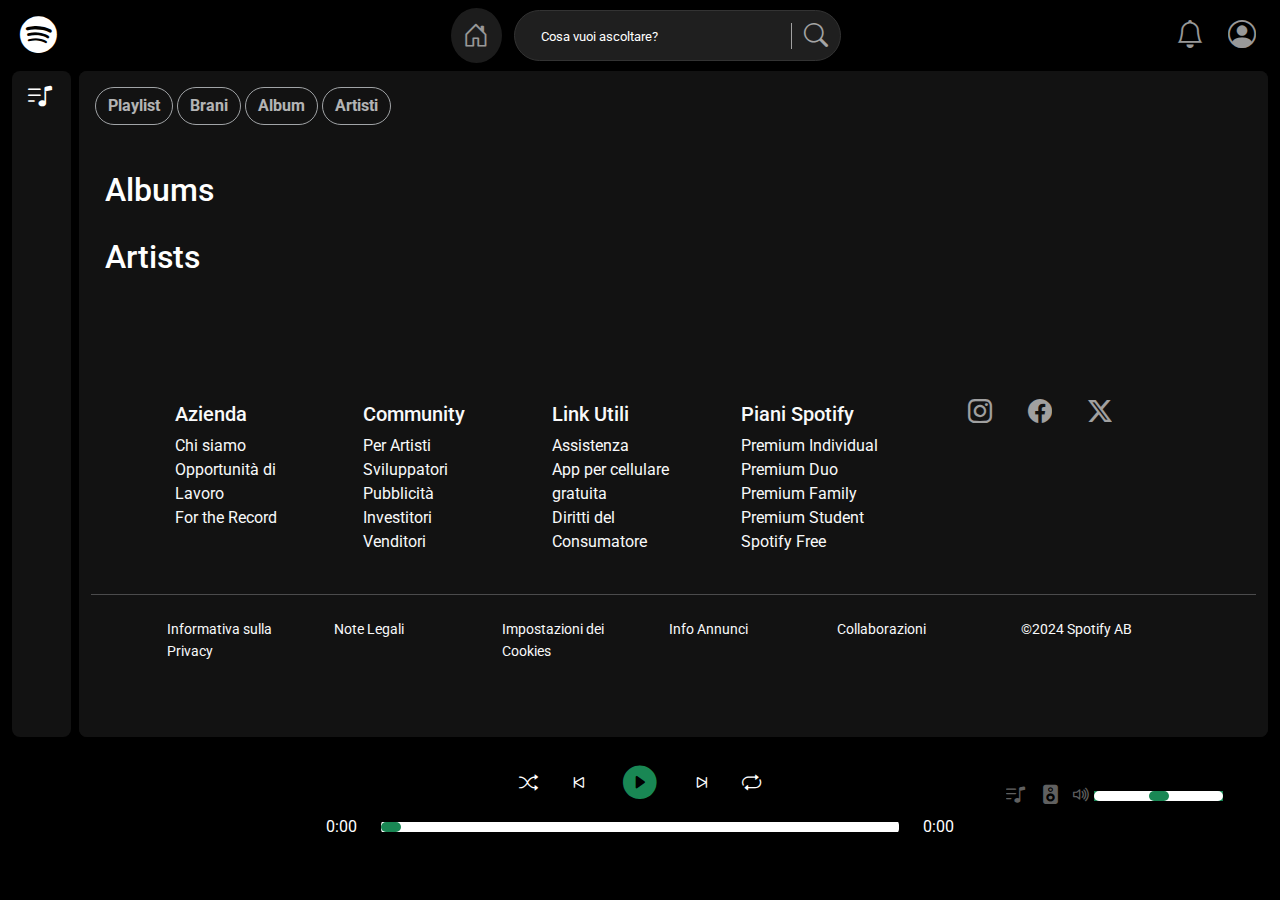
==== commit fd541ca0: "commit" ====
--- a/index.html
+++ b/index.html
@@ -77,13 +77,13 @@
             </form>-->
           <div class="my-2 hydeLibrary" id="library-container">
             <ul class="d-flex list-unstyled my-2">
-              <li class="rounded bg-secondary text-light fs-6 fw-bold p-1 mx-2">
+              <li class="btn rounded-pill bg-dark btn-out px-3 text-custom text-light fs-6 fw-bold">
                 Playlist
               </li>
-              <li class="rounded bg-secondary text-light fw-bold p-1 mx-2">
+              <li class="btn rounded-pill bg-dark btn-out px-3 text-custom text-light fw-bold ms-1 ">
                 Artisti
               </li>
-              <li class="rounded bg-secondary text-light fw-bold p-1 mx-2">
+              <li class="btn rounded-pill bg-dark btn-out px-3 text-custom text-light fw-bold ms-1 ">
                 Album
               </li>
             </ul>
@@ -103,16 +103,16 @@
         <div class="container-fluid flex-grow-1 p-0 m-0 bg-schede main" id="main-Container">
 
           <div class="container-fluid px-3 py-3">
-            <button class="btn btn-outline-secondary border bg-schede rounded-pill text-light fs-6 fw-bold" selected>
+            <button class="btn btn-outline-secondary text-custom border bg-schede rounded-pill text-light fs-6 fw-bold" selected>
               Playlist
             </button>
-            <button class="btn btn-outline-secondary border bg-schede rounded-pill text-light fs-6 fw-bold">
+            <button class="btn btn-outline-secondary text-custom border bg-schede rounded-pill text-light fs-6 fw-bold">
               Brani
             </button>
-            <button class="btn btn-outline-secondary border bg-schede rounded-pill text-light fs-6 fw-bold">
+            <button class="btn btn-outline-secondary text-custom border bg-schede rounded-pill text-light fs-6 fw-bold">
               Album
             </button>
-            <button class="btn btn-outline-secondary border bg-schede rounded-pill text-light fs-6 fw-bold">
+            <button class="btn btn-outline-secondary text-custom border bg-schede rounded-pill text-light fs-6 fw-bold">
               Artisti
             </button>
           </div>
@@ -451,7 +451,7 @@
       <audio src="" class="d-none" id="audioPlayer"></audio>
       <div class="row row-cols-4 align-items-center">
         <div class="col-6 col-lg-3 d-flex align-items-center p-0">
-          <img id="current-song-img" src="" class="img-fluid rounded-3 pe-1" />
+          <img id="current-song-img" src="" class="img-fluid rounded-3 me-2" />
           <div>
             <p id="song-title" class="text-white h3 m-0"></p>
             <p id="artist-name" class="text-white h4 m-0 opacity-75"></p>
--- a/assets/css/style.css
+++ b/assets/css/style.css
@@ -518,4 +518,7 @@
   -webkit-line-clamp: 2;
   overflow: hidden;
 }
-
+.recent-height{
+  height: 5em;
+  padding-left: 1em;
+}
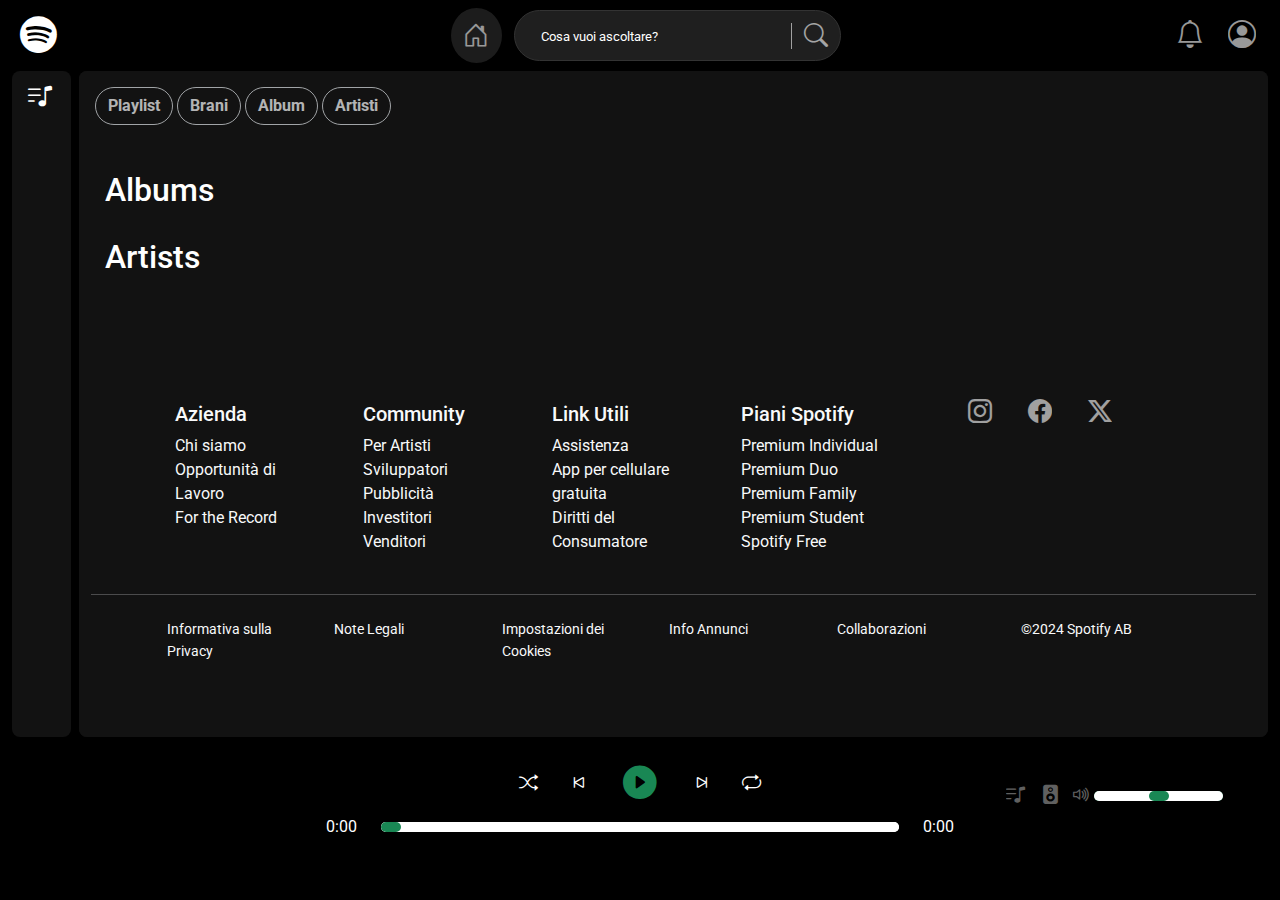
==== commit e647df44: "cambiata icona libreria finale?" ====
--- a/index.html
+++ b/index.html
@@ -70,7 +70,7 @@
         <div class="menu-header" onclick="toggleMenu()">
           <i class="bi bi-music-note-list fs-4 me-2"></i>
           <span class="fw-bold hydeLibrary">La tua Libreria</span>
-          <span><i class="bi bi-plus-lg grey-icon fs-4 ms-5"></i></span>
+          <span><i class="bi bi-chevron-left grey-icon fs-4 ms-5"></i></span>
           <!--<form class="library-search-container">
               <button class="btn" type="button"></button>
               <input type="text" placeholder="Cerca in la Tua Libreria" />
--- a/assets/css/style.css
+++ b/assets/css/style.css
@@ -477,13 +477,14 @@
 /*per eliminare le impostazioni di default dei browser*/
 input[type="range"] {
   appearance: none;
+  border-radius: 25px;
 }
 
 /*custom per barra*/
 input[type="range"]::-webkit-slider-runnable-track {
   height: 10px;
   background: #ffffff;
-  border-radius: 5px;
+  border-radius: 25px;
 }
 
 /* Personalizzazione del cursore (chrome) */
